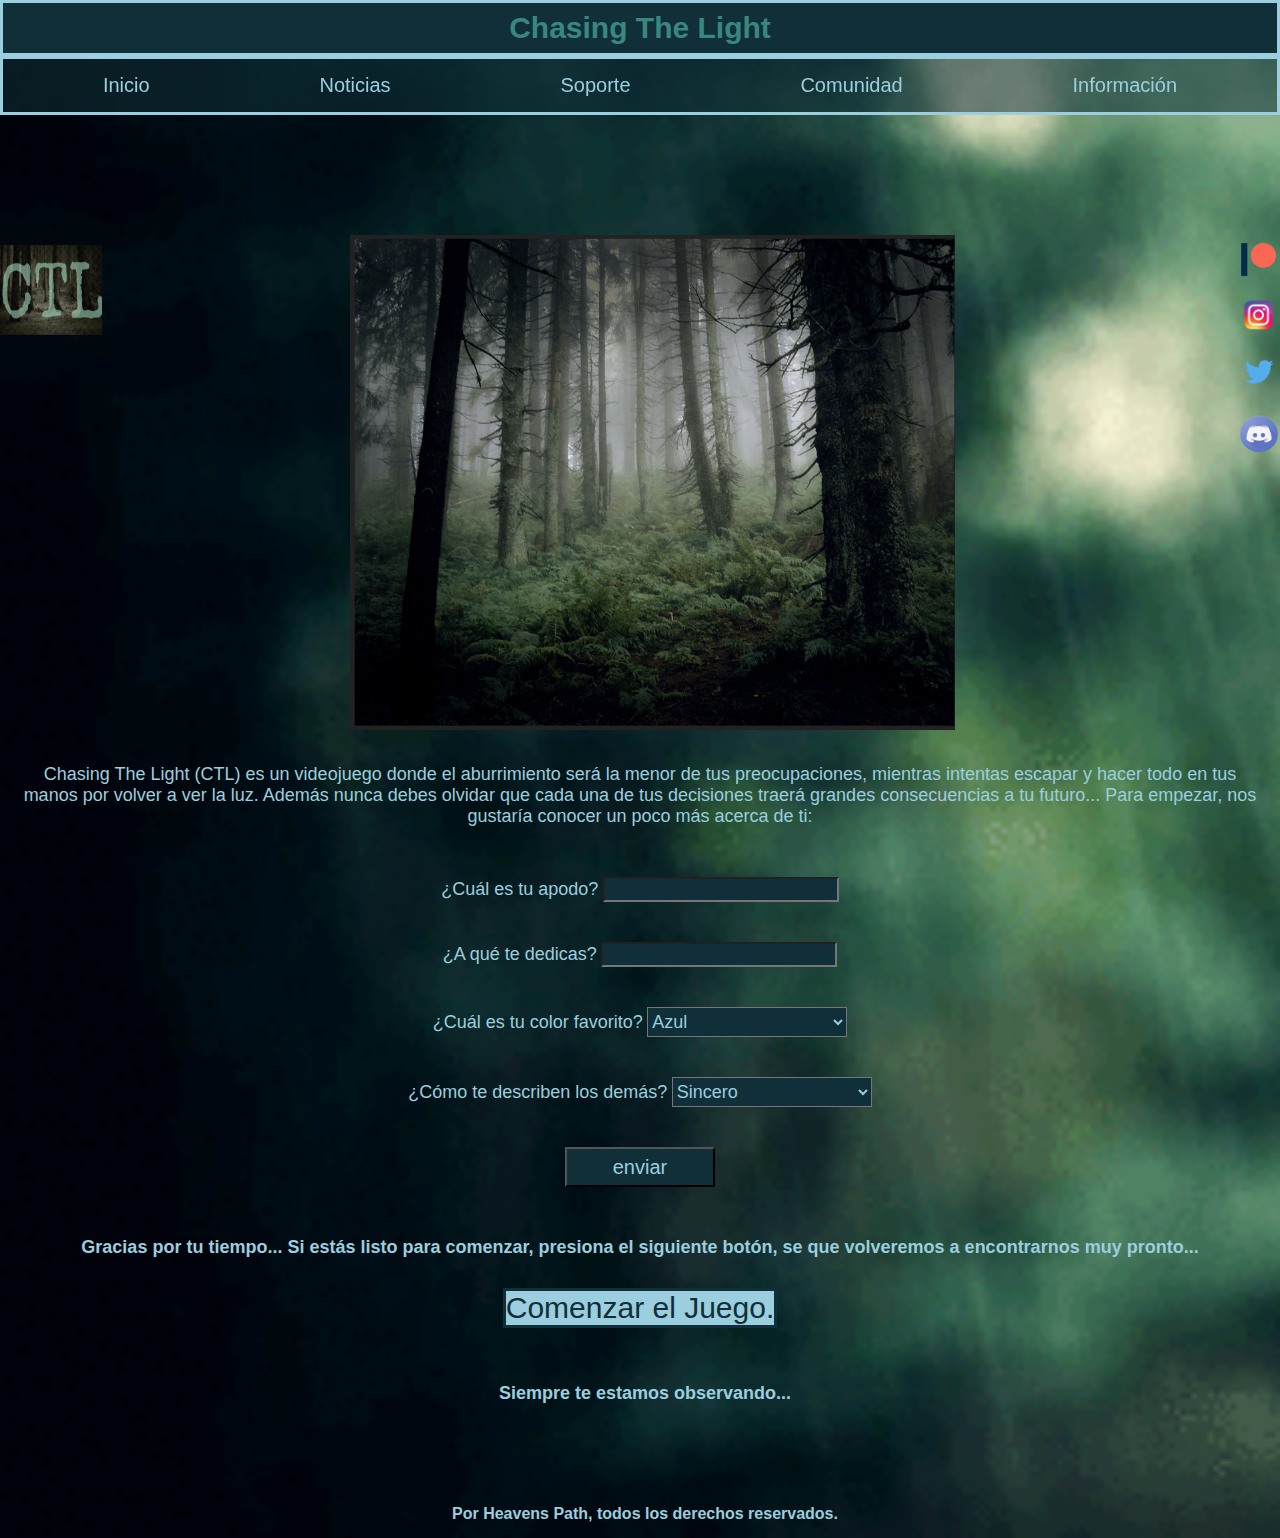
==== index.html @ 7c74cce0 "first commit" ====
<!DOCTYPE html>
<html lang="en">

<head>
  <meta charset="UTF-8">
  <meta http-equiv="X-UA-Compatible" content="IE=edge">
  <meta name="viewport" content="width=device-width, initial-scale=1.0">
  <title>Chasing The Light</title>

  <!-- Este es mi css -->
  <link rel="stylesheet" href="estilos/estilos.css">


</head>

<body>

  <header>
    <!-- este es el titulo del videojuego -->
    <h1>Chasing The Light</h1>

  </header>

  <nav>
    <!-- este es mi navegador -->
    <ul>
      <li><a class="enlace" href="index.html"> Inicio</a></li>
      <li><a class="enlace" href="pages/noticias.html"> Noticias</a></li>
      <li><a class="enlace" href="pages/soporte.html"> Soporte</a></li>
      <li><a class="enlace" href="pages/comunidad.html"> Comunidad</a></li>
      <li><a class="enlace" href="pages/informacion.html">Información</a></li>
    </ul>
  </nav>






  <main>
    <div class="centro">

      <div>
        <!-- Estas son las redes sociales -->
        <ul>
          <li><a target="_blank" href="https://www.patreon.com/home"> <img class="ptr" src="img/patreon.png"  alt="Patreon"></a></li>
          <li><a target="_blank" href="https://www.instagram.com/"> <img class="instw" src="img/instagram.png"  alt="instagram"></a></li>
          <li><a target="_blank" href="https://twitter.com/home"> <img class="instw" src="img/twitter.png"  alt="twitter"></a></li>
          <li><a target="_blank" href="https://discord.com/"> <img class="disc" src="img/discord.png" alt="discord"></a> </li>
        </ul>
      </div>

      <div>
        <!--Esta es la imagen central  -->
        <img class="img1" src="img/arboles1.png" alt="arboles">
      </div>

      <div>
        <a href="index.html"> <img class="logo" src="img/logo.jpg" alt="logo"></a>
      </div>

  

      

    </div>

    <div class="info-p">
      <!-- Breve descripción del Videojuego -->
      <p>
        Chasing The Light (CTL) es un videojuego donde el aburrimiento será la menor de tus preocupaciones, mientras
        intentas escapar y hacer todo en tus manos por volver a ver
        la luz. Además nunca debes olvidar que cada una de tus decisiones traerá grandes
        consecuencias a tu futuro... Para empezar, nos gustaría conocer un poco más acerca de ti:
      </p>
    </div>


    <div>
      <form class="formulario1" action="">
        <!-- Formulario para que el usuario interactúe -->
        <div>
          <label for=""> ¿Cuál es tu apodo?</label>
          <input type="text" name="apodo">
        </div>

        <div>
          <label for="">¿A qué te dedicas?</label>
          <input type="text" name="dedicacion">
        </div>

        <div>
          <label for="">¿Cuál es tu color favorito?</label>
          <select name="respuesta" id="">
            <option class="az" value="">Azul</option>
            <option class="ro" value="">Rojo</option>
            <option class="ve" value="">Verde</option>
            <option class="ce" value="">Celeste</option>
            <option class="am" value="">Amarillo</option>
            <option class="mo" value="">Morado</option>
            <option class="na" value="">Naranja</option>
          </select>
        </div>

        <div>
          <label for="">¿Cómo te describen los demás?</label>
          <select name="respuesta2" id="">
            <option value="">Sincero</option>
            <option value="">Humilde</option>
            <option value="">Perseverante</option>
            <option value="">Paciente</option>
            <option value="">...</option>
          </select>
        </div>

        <div>
          <input class="enviar" type="submit" value="enviar">
        </div>
      </form>
    </div>


    <div class="center-text">
      <div>
        <h3>
          Gracias por tu tiempo... Si estás listo para comenzar, presiona el siguiente botón, se que volveremos a
          encontrarnos muy pronto...
        </h3>
      </div>

      <div>
        <!-- Botón para comenzar el juego -->
        <a class="comenzar" href="index.html">Comenzar el Juego.</a>
      </div>
    </div>
  </main>



  <footer>
    <!-- pequeña nota -->
    <div>
      <h5> Siempre te estamos observando...</h4>
    </div>

    <div>
      <h4>Por Heavens Path, todos los derechos reservados.</h4>
    </div>
  </footer>



</body>

</html>
---- estilos/estilos.css ----
*{
    margin: 0;
    padding: 0;
    box-sizing: border-box;
}



/* ----- Css general y de la pagina de inicio ----- */
body{
    background-image: url(../img/gif5.gif);
    background-size: cover;
    background-repeat: no-repeat;
    font-family: sans-serif;

}

.centrar-titulo{
    display: flex;
    justify-content: center;
    color: rgb(155, 206, 222);
    
}


h1{
    color: rgb(57, 135, 126);
    font-size: 30px;
    text-align: center;
    padding: 8px;
    border: rgb(155, 206, 222) 3px solid;
    background-color: rgb(16, 47, 56);

}

nav{
    background-color: rgba(16, 47, 56, 0.548);
    font-size: 20px;
    margin-bottom: 20px;
}


nav ul{
    list-style-type: none;
    height: 200px;
    padding: 15px;
    display: flex;
    flex-direction: column;
    justify-content: space-around;
    align-items: center;
    border: rgb(155, 206, 222) 3px solid;
}

.enlace{
    text-decoration: none;
    color: rgb(155, 206, 222);
}

nav ul li a{
    transition-delay: .2s;
    transition-timing-function: ease;
}

nav ul li a:hover{
    color: rgb(73, 239, 220);
}

main{
    text-align: center;
}

.logo{
    width: 35vw;
    height: 17vh;
    margin-top: 10px;
    margin-bottom: 20px;

    animation-name: palpitar;
    animation-duration: 1.7s;
    animation-timing-function: ease;
    animation-iteration-count: infinite;
}

.img1{
    width: 50vw;
    height: 55vh;
    display: none;
    margin-bottom: 30px;
    padding-right: 35px;
}

main div ul{
    list-style-type: none;
    display: flex;
    justify-content: space-evenly;

}
main div ul li{
    display: list-item;
     
    margin-bottom: 12px;
}

.ptr{
    width: 35px;
    height: 35px;
    margin-top: 7px;
}

.ptr:hover{
    width: 60px;
    height: 60px;
}


.instw{
    width: 42px;
    height: 42px;
}

.instw:hover{
    width: 70px;
    height: 70px;
}

.disc{
    width: 40px;
    height: 40px;
    margin-top: 5px;
}

.disc:hover{
    width: 72px;
    height: 72px;
}

p{
    font-size: 18px;
    color: rgb(155, 206, 222);
    text-align: center;
    margin-left: 15px;
    margin-right: 15px;
    
}

.formulario1{
    text-align: center;
    margin-top: 30px;
}

label{
    font-size: 18px;
    color: rgb(155, 206, 222);
}

input{
    
    font-size: 18px;
    color: rgb(155, 206, 222);
    background-color: rgb(16, 47, 56);
    margin-bottom: 20px;
    margin-top: 20px;
    
}

select{
    width: 200px;
    height: 30px;
    font-size: 18px;
    color: rgb(155, 206, 222);
    background-color: rgb(16, 47, 56);
    margin-bottom: 20px;
    margin-top: 20px;
}

.az{
    color: blue;
}

.ro{
    color: red;
}

.ve{
    color: green;
}

.ce{
    color: aqua;
}

.am{
    color: yellow;
}

.mo{
    color: purple;
}

.na{
    color: orange;
}

.enviar{
    width: 150px;
    height: 40px;
    font-size: 20px;
    margin-top: 20px;
}

.center-text{
    text-align: center;
}

h3{
    color: rgb(155, 206, 222);
    font-size: 18px;
    margin-top: 30px;
    margin-bottom: 30px;
    margin-left: 2px;
    margin-right: 2px;
    
}

.comenzar{
    font-size: 30px;
    background-color: rgb(155, 206, 222);
    border: rgb(16, 47, 56) 3px solid;
    text-decoration: none;
    display: inline-block;
    color: rgb(16, 47, 56);
    margin-bottom: 20px;
}


footer{
    display: flex;
    font-size: 16px;
    flex-flow: column wrap;
    justify-content: space-around;
    align-items: center;
    height: 170px;
    color: rgb(155, 206, 222);
    padding-left: 10px;
    margin-top: 20px;
}

h5{
    margin-bottom: 70px;
}

/* ----- css pagina de noticias ----- */

.noticias{
    display: grid;
    gap: 15px;
    grid-template-columns: 95%;
    justify-content: center;

    animation-name: aparicion;
    animation-duration: 1s;
    animation-timing-function: ease;
}

.noticia{
    text-align: center;
    color: rgb(155, 206, 222);
    list-style-type: none;
    background-color: rgb(16, 47, 56);
    border: rgb(57, 135, 126) 3px solid;
    
    
}

.noticias h2{
    font-size: 20px;
    padding: 5px;
}

.noticias p{
    font-size: 17px;
    margin-top: 15px;
}

.noticias ul{
    list-style-type: none;
    height: 265px;
    padding: 15px;
    display: flex;
    flex-direction: column;
    justify-content: space-around;
    align-items: center;
    margin-top: 15px;
}

.noticias li{
    padding-bottom: 30px;
    font-size: 15px;
}

.enlace2{
    color: rgb(155, 206, 222);
}

.enlace2:hover{
    color: rgb(57, 135, 126);
}

.evento p{
    padding-top: 30px;
    padding-bottom: 30px;
}

/* ----- css pagina de soporte ----- */

.form-soporte{
    text-align: center;
    color: rgb(155, 206, 222)
}

.inp1{
    width: 300px;
}

.texta1{
    resize: none;
    color: rgb(155, 206, 222);
    font-size: 18px;
    background-color: rgb(16, 47, 56);
    
}


/* ----- css pagina de comunidad ----- */

.cuadro-color{
    color: rgb(155, 206, 222);
    text-align: center;
    background-color: rgb(16, 47, 56);
    border: rgb(155, 206, 222) 3px solid;
    display: inline-block;
    font-size: 20px;
    margin-top: 25px;
}

.texta2{
    resize: none;
    font-size: 18px;
    background-color: rgb(16, 47, 56);
    color: rgb(155, 206, 222);
}
.enviar2{
 text-align: center;
 margin-bottom: 25px;
}


.comentario{
    color: rgb(155, 206, 222);
    background-color: rgb(16, 47, 56);
    border: rgb(155, 206, 222) 3px solid;
    margin-top: 50px;
    margin-left: 5px;
    margin-right: 5px;
    display: flex;
    flex-direction: column;
    justify-content: center;
    justify-content: space-evenly;
    height: 250px;
}

/* ------ css pagina de informacion ------ */

.info{
    display: grid;
    gap: 10px;
    grid-template-columns: 95%;
    justify-content: center;

    animation-name: aparicion;
    animation-duration: 1s;
    animation-timing-function: ease;
}




.info img{
    width: 100%;
    height: 30vh;
}

.info p{
    padding: 7px;
}


@keyframes aparicion{
    0%{
        opacity: 0;
    }

    100%{
        opacity: 1;
    }
}

@keyframes palpitar{
    0%{
        transform: scale(.8,.7);
    }

    50%{
        transform: scale(.9,.8);
    }

    100%{
        transform: scale(1,.9);
    }
}

/* ----- Media Queries----- */

@media screen and (min-width: 650px){
    /* Inicio */
    .centro{
        display: flex;
        flex-direction: row-reverse;
        justify-content: space-between;
        margin-top: 120px;
    }

    .centro ul{
        display: inline-block;
    }

    .logo{
        width: 8vw;
        height: 10vh;
    }

    .img1{
        display: inline-block;
        
    }

    h5{
        font-size: 18px;
    }


    /* Soporte */
    .texta1{
        width: 80vw;
    }

    /* comunidad */
    .texta2{
        width: 80vw;
    }
}

@media screen and (min-width: 875px){

    nav{
        position: sticky; top: 10px;
        z-index: 100;
    }
    nav ul{
        display: flex;
        flex-direction: row;
        justify-content: space-around;
        height: auto;
    }

    /* Grid de Noticias */

    .noticias{
        display: grid;
        grid-template-columns: repeat(2,2fr);
        grid-template-areas: 
        "not-1 not-2"
        "not-3 not-4"
        ;
        padding: 15px;
        column-gap: 15px;
        row-gap: 40px;
    }

    .not-1{
        grid-area: not-1;
    }

    .not-2{
        grid-area: not-2;
    }

    .not-3{
        grid-area: not-3;
    }

    .not-4{
        grid-area: not-4;
    }


    /* Grid de Información */

    .info{
        display: grid;
        grid-template-columns: repeat(2,2fr);
        grid-template-areas: 
        "inf-1 inf-2"
        "inf-3 inf-4"
        "img2 img2"
        ;
        padding: 10px;
    }

    .info h2{
        padding: 5px;
    }

    .info p{
        height: 30vh ;
        padding-top: 20px;
    }

    .inf-1{
        grid-area: inf-1;
    }


    .inf-2{
        grid-area: inf-2;
    }

    .inf-3{
        grid-area: inf-3;
    }

    .inf-3 p{
        height: 45vh;
    }

    .inf-4{
        grid-area: inf-4;
    }

    .inf-4 p{
        height: 45vh;
    }

    .img2{
        grid-area: img2;
    }

    .info img{
        height: 55vh;
    }
}

@media screen and (min-width: 1245px){
    .info p{
        height: 20vh;
    }

    .inf-3 p{
        height: 30vh;
    }

    .inf-4 p{
        height: 30vh;
    }
}
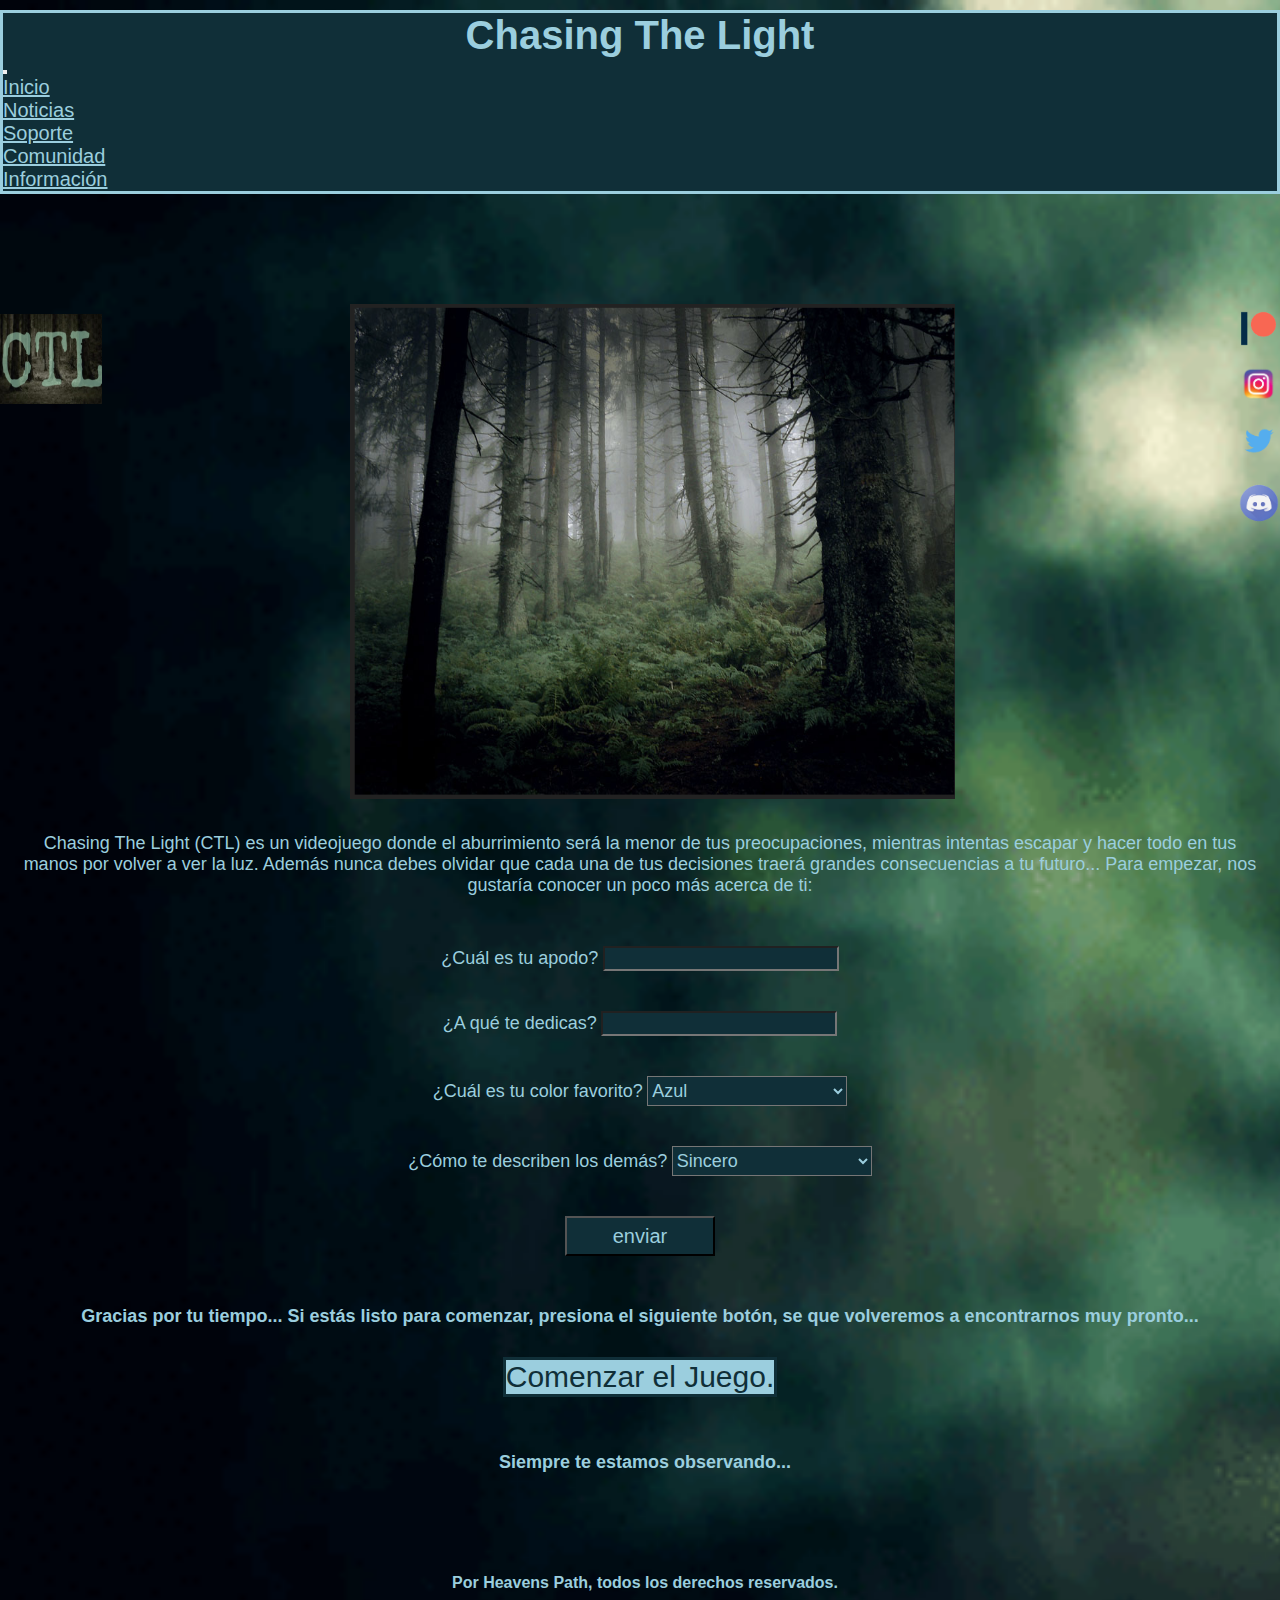
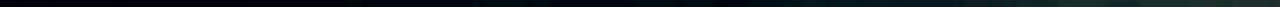
==== commit b8aa9c35: "navbar update" ====
--- a/index.html
+++ b/index.html
@@ -6,6 +6,9 @@
   <meta http-equiv="X-UA-Compatible" content="IE=edge">
   <meta name="viewport" content="width=device-width, initial-scale=1.0">
   <title>Chasing The Light</title>
+
+  <!-- Este es el link a Bootstrap -->
+  <link href="https://cdn.jsdelivr.net/npm/bootstrap@5.2.0/dist/css/bootstrap.min.css" rel="stylesheet" integrity="sha384-gH2yIJqKdNHPEq0n4Mqa/HGKIhSkIHeL5AyhkYV8i59U5AR6csBvApHHNl/vI1Bx" crossorigin="anonymous">
 
   <!-- Este es mi css -->
   <link rel="stylesheet" href="estilos/estilos.css">
@@ -16,21 +19,43 @@
 <body>
 
   <header>
-    <!-- este es el titulo del videojuego -->
-    <h1>Chasing The Light</h1>
+    <nav class="navbar navbar-expand-lg bg-light">
+      <div class="container-fluid">
 
+        <div class=" col-sm-8 col-md-4">
+          <h1>Chasing The Light</h1>
+        </div>
+        
+
+        <button class="navbar-toggler" type="button" data-bs-toggle="collapse" data-bs-target="#navbarSupportedContent" aria-controls="navbarSupportedContent" aria-expanded="false" aria-label="Toggle navigation">
+          <span class="navbar-toggler-icon navbar-dark"></span>
+        </button>
+        <div class="collapse navbar-collapse" id="navbarSupportedContent">
+          <ul class="navbar-nav me-auto mb-2 mb-lg-0">
+            <li class="nav-item">
+              <a class="nav-link active" aria-current="page" href="index.html">Inicio</a>
+            </li>
+
+            <li>
+              <a class="nav-link active" aria-current="page" href="pages/noticias.html">Noticias</a>
+            </li>
+
+            <li>
+              <a class="nav-link active" aria-current="page" href="pages/soporte.html">Soporte</a>
+            </li>
+
+            <li>
+              <a class="nav-link active" aria-current="page" href="pages/comunidad.html">Comunidad</a>
+            </li>
+            
+            <li>
+              <a class="nav-link active" aria-current="page" href="pages/informacion.html">Información</a>
+            </li>
+          </ul>
+        </div>
+      </div>
+    </nav>
   </header>
-
-  <nav>
-    <!-- este es mi navegador -->
-    <ul>
-      <li><a class="enlace" href="index.html"> Inicio</a></li>
-      <li><a class="enlace" href="pages/noticias.html"> Noticias</a></li>
-      <li><a class="enlace" href="pages/soporte.html"> Soporte</a></li>
-      <li><a class="enlace" href="pages/comunidad.html"> Comunidad</a></li>
-      <li><a class="enlace" href="pages/informacion.html">Información</a></li>
-    </ul>
-  </nav>
 
 
 
@@ -38,9 +63,9 @@
 
 
   <main>
-    <div class="centro">
+    <div class="container-fluid centro">
 
-      <div>
+      <div class="col-md-1">
         <!-- Estas son las redes sociales -->
         <ul>
           <li><a target="_blank" href="https://www.patreon.com/home"> <img class="ptr" src="img/patreon.png"  alt="Patreon"></a></li>
@@ -50,12 +75,12 @@
         </ul>
       </div>
 
-      <div>
+      <div class="col md-10">
         <!--Esta es la imagen central  -->
         <img class="img1" src="img/arboles1.png" alt="arboles">
       </div>
 
-      <div>
+      <div class="col-md-1">
         <a href="index.html"> <img class="logo" src="img/logo.jpg" alt="logo"></a>
       </div>
 
@@ -149,7 +174,8 @@
   </footer>
 
 
-
+  <!-- script bootstrap -->
+  <script src="https://cdn.jsdelivr.net/npm/bootstrap@5.2.0/dist/js/bootstrap.bundle.min.js" integrity="sha384-A3rJD856KowSb7dwlZdYEkO39Gagi7vIsF0jrRAoQmDKKtQBHUuLZ9AsSv4jD4Xa" crossorigin="anonymous"></script>
 </body>
 
 </html>--- a/estilos/estilos.css
+++ b/estilos/estilos.css
@@ -22,34 +22,25 @@
     
 }
 
+.navbar{
+    background-color: rgb(16, 47, 56) !important;
+    border: rgb(155, 206, 222) 3px solid ;
+}
 
 h1{
-    color: rgb(57, 135, 126);
-    font-size: 30px;
-    text-align: center;
-    padding: 8px;
-    border: rgb(155, 206, 222) 3px solid;
-    background-color: rgb(16, 47, 56);
-
-}
-
-nav{
-    background-color: rgba(16, 47, 56, 0.548);
-    font-size: 20px;
-    margin-bottom: 20px;
-}
-
-
-nav ul{
-    list-style-type: none;
-    height: 200px;
-    padding: 15px;
-    display: flex;
-    flex-direction: column;
-    justify-content: space-around;
-    align-items: center;
-    border: rgb(155, 206, 222) 3px solid;
-}
+    color: rgb(155, 206, 222);
+    font-size: 40px;
+    text-align: center;
+}
+
+
+
+.nav-link{
+    color: rgb(155, 206, 222) !important;
+    padding-right: 1vw !important;
+    font-size: 20px !important;
+}
+
 
 .enlace{
     text-decoration: none;
@@ -394,6 +385,7 @@
     padding: 7px;
 }
 
+/* ----- Animaciones ----- */
 
 @keyframes aparicion{
     0%{
@@ -462,16 +454,11 @@
 
 @media screen and (min-width: 875px){
 
-    nav{
+    header{
         position: sticky; top: 10px;
         z-index: 100;
     }
-    nav ul{
-        display: flex;
-        flex-direction: row;
-        justify-content: space-around;
-        height: auto;
-    }
+
 
     /* Grid de Noticias */
 
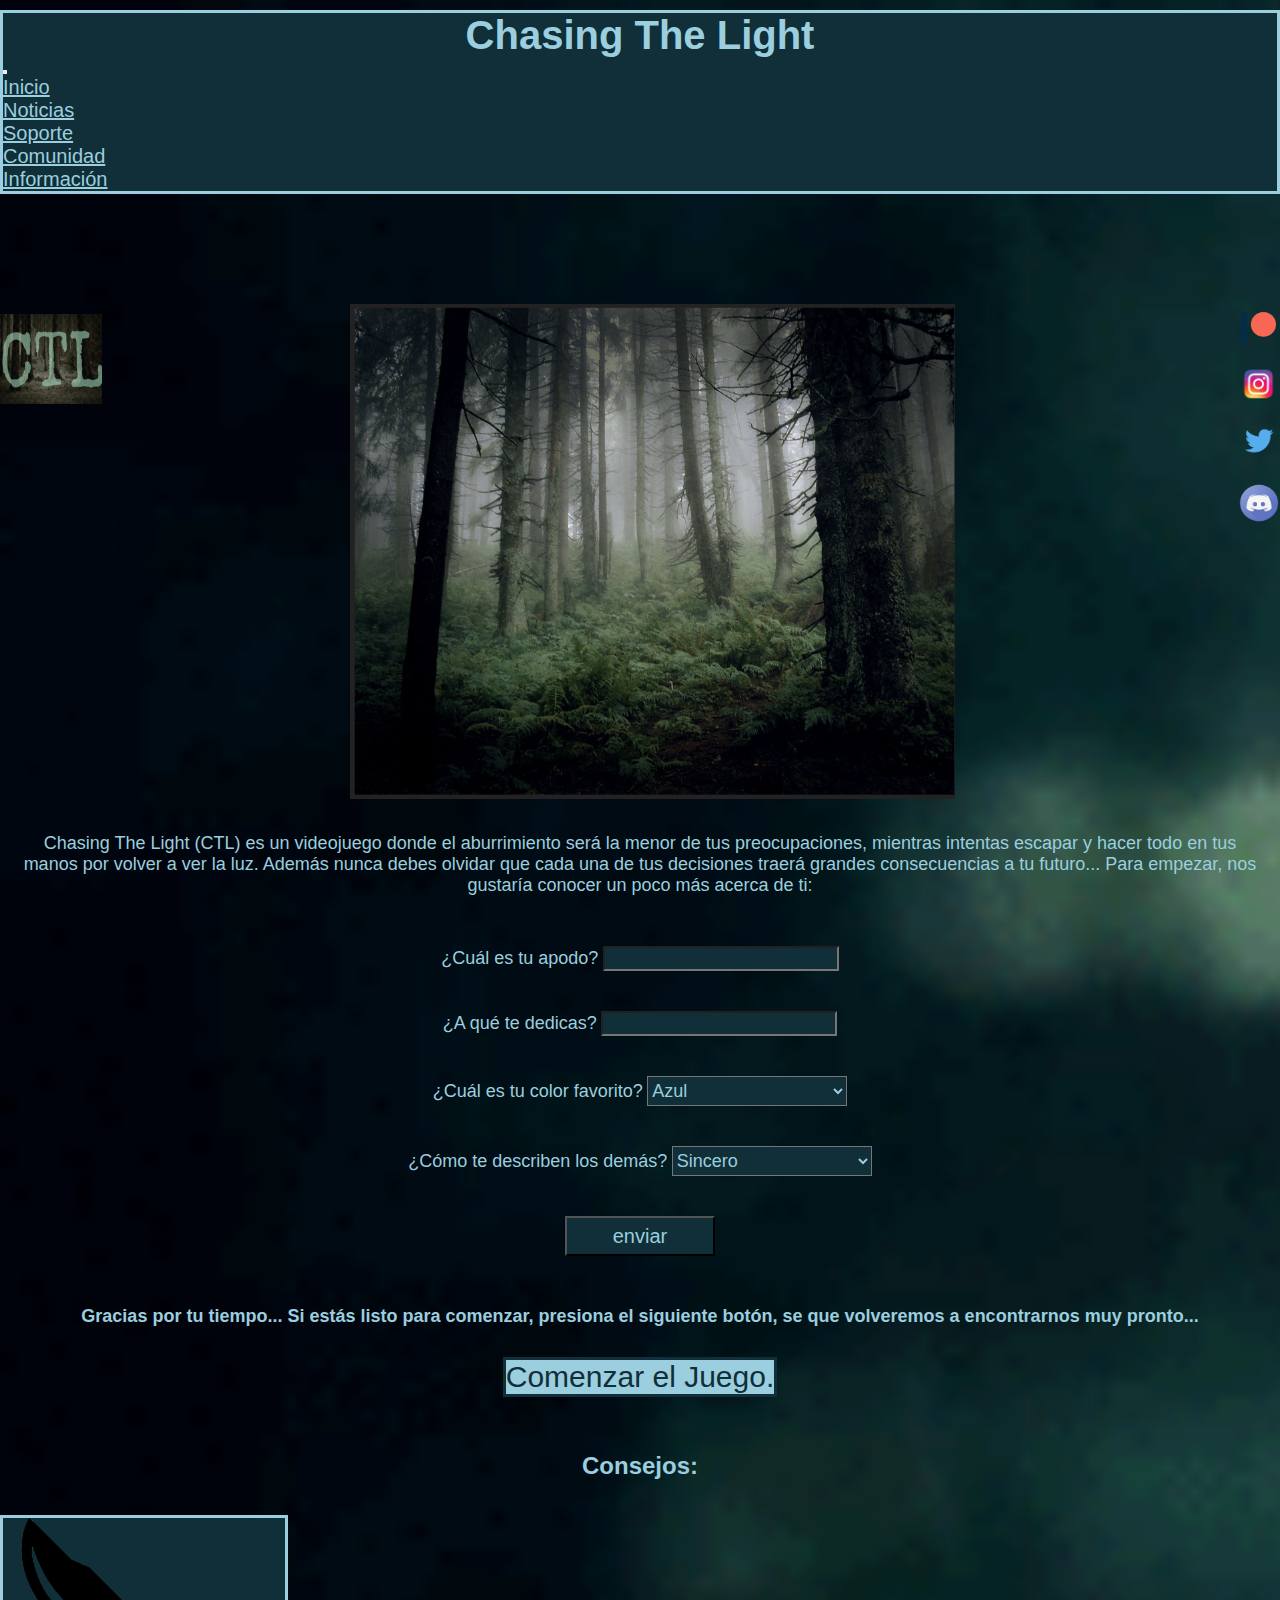
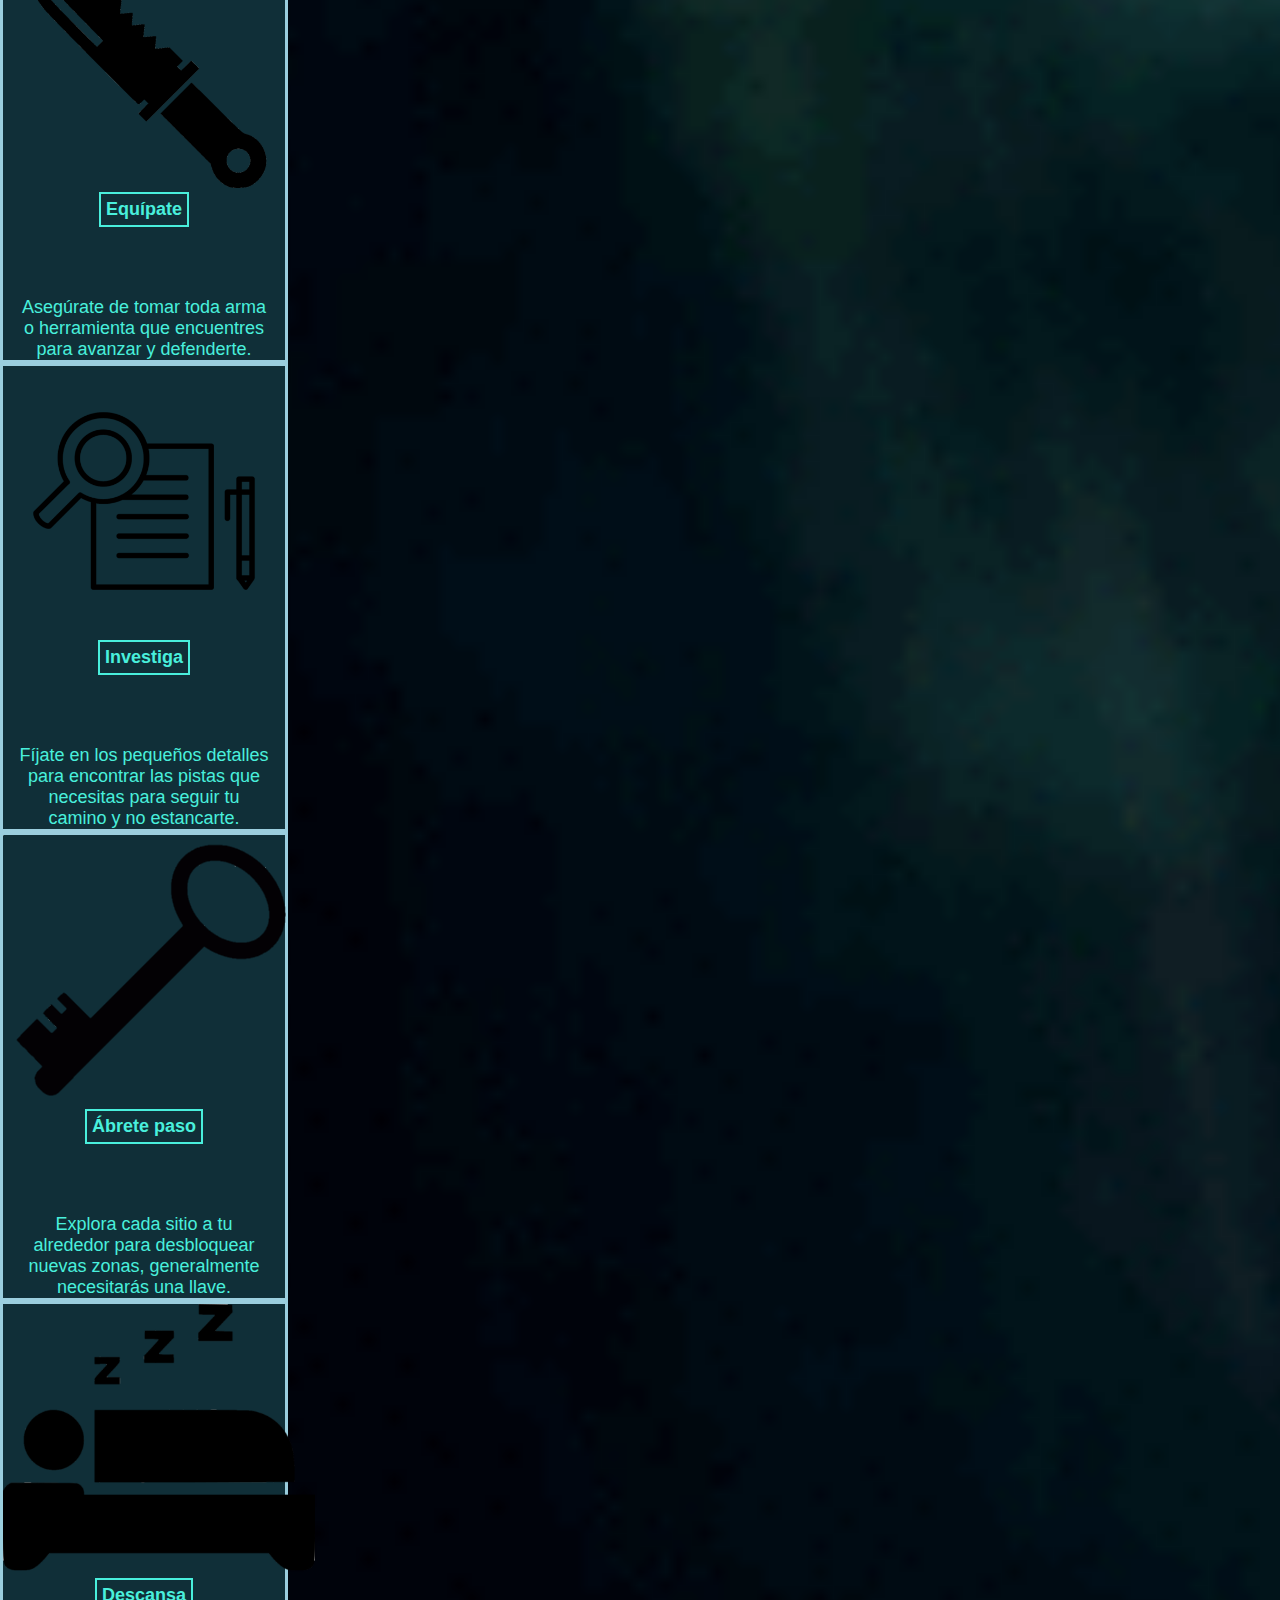
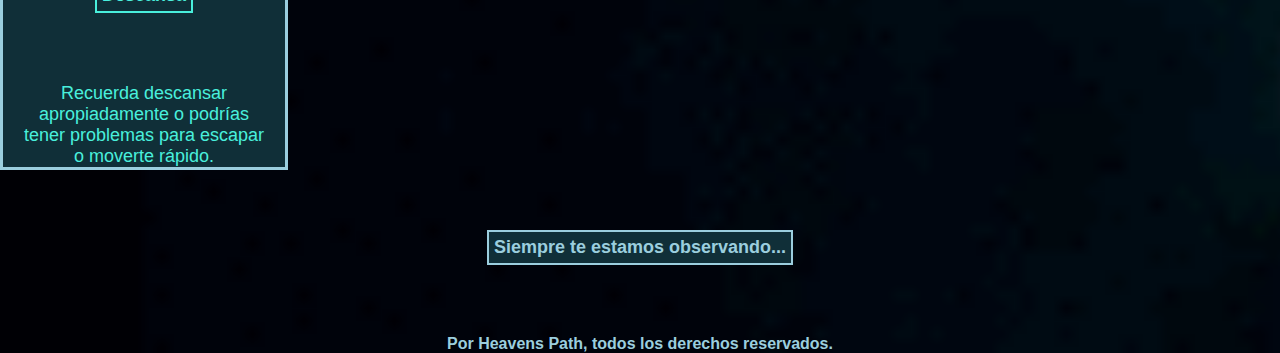
==== commit b8f8769d: "bootstrap done" ====
--- a/index.html
+++ b/index.html
@@ -22,7 +22,7 @@
     <nav class="navbar navbar-expand-lg bg-light">
       <div class="container-fluid">
 
-        <div class=" col-sm-8 col-md-4">
+        <div class="col-md-6">
           <h1>Chasing The Light</h1>
         </div>
         
@@ -158,6 +158,49 @@
         <a class="comenzar" href="index.html">Comenzar el Juego.</a>
       </div>
     </div>
+
+    <div><h2>Consejos:</h2></div>
+    <div class="container">
+      <div class="row conse-grid">
+        <div class="card col-md-3">
+          <img src="img/navaja.png" class="card-img-top" alt="navaja">
+          <div class="card-body">
+            <h5 class="card-title">Equípate</h5>
+            <p class="card-text">Asegúrate de tomar toda arma o herramienta que encuentres para avanzar y defenderte.</p>
+          
+          </div>
+        </div>
+
+        <div class="card col-md-3">
+          <img src="img/lupa.png" class="card-img-top" alt="lupa">
+          <div class="card-body">
+            <h5 class="card-title">Investiga</h5>
+            <p class="card-text">Fíjate en los pequeños detalles para encontrar las pistas que necesitas para seguir tu camino y no estancarte.</p>
+      
+          </div>
+        </div>
+        
+        <div class="card col-md-3">
+          <img src="img/llave.png" class="card-img-top" alt="llave">
+          <div class="card-body">
+            <h5 class="card-title">Ábrete paso </h5>
+            <p class="card-text">Explora cada sitio a tu alrededor para desbloquear nuevas zonas, generalmente necesitarás una llave.</p>
+            
+          </div>
+        </div>
+
+        <div class="card col-md-3">
+          <img src="img/zzz.png" class="card-img-top" alt="dormir">
+          <div class="card-body">
+            <h5 class="card-title">Descansa</h5>
+            <p class="card-text">Recuerda descansar apropiadamente o podrías tener problemas para escapar o moverte rápido.</p>
+            
+          </div>
+        </div>
+      </div>
+      
+  
+    </div>
   </main>
 
 
--- a/estilos/estilos.css
+++ b/estilos/estilos.css
@@ -15,30 +15,30 @@
 
 }
 
-.centrar-titulo{
-    display: flex;
-    justify-content: center;
-    color: rgb(155, 206, 222);
-    
-}
 
 .navbar{
     background-color: rgb(16, 47, 56) !important;
     border: rgb(155, 206, 222) 3px solid ;
 }
 
+
 h1{
     color: rgb(155, 206, 222);
     font-size: 40px;
     text-align: center;
+
+    animation-name: entrar;
+    animation-duration: .5s;
+    animation-timing-function: ease;
+    animation-iteration-count: 1;
 }
 
 
 
 .nav-link{
     color: rgb(155, 206, 222) !important;
-    padding-right: 1vw !important;
-    font-size: 20px !important;
+    padding-right: 1vw !important ;
+    font-size: 20px;
 }
 
 
@@ -47,17 +47,23 @@
     color: rgb(155, 206, 222);
 }
 
-nav ul li a{
-    transition-delay: .2s;
+.nav-link{
+    transition-delay: .1s;
     transition-timing-function: ease;
 }
 
-nav ul li a:hover{
-    color: rgb(73, 239, 220);
+.nav-link:hover{
+    color: rgb(73, 239, 220) !important;
 }
 
 main{
     text-align: center;
+}
+
+.centro{
+    animation-name: aparicion;
+    animation-duration: 1s;
+    animation-timing-function: ease;
 }
 
 .logo{
@@ -223,31 +229,63 @@
     margin-bottom: 20px;
 }
 
+h2{
+    color: rgb(155, 206, 222);
+    margin: 35px;
+}
+
+.conse-grid{
+    gap: 25px;
+    justify-content: center;
+    margin-bottom: 60px;
+}
+
+.card{
+    width: 18rem;
+    background-color: rgb(16, 47, 56);
+    border: rgb(155, 206, 222) 3px solid;
+
+    animation-name: bajar;
+    animation-duration: 1.3s;
+    animation-timing-function: ease;
+    animation-iteration-count: 1;
+}
+
+
+.card img{
+    height: 30vh;
+}
+
+.card h5{
+    color: rgb(73, 239, 220);
+}
+
+.card p{
+    color: rgb(73, 239, 220);
+}
+
 
 footer{
     display: flex;
+    flex-flow: column wrap;
     font-size: 16px;
-    flex-flow: column wrap;
-    justify-content: space-around;
-    align-items: center;
-    height: 170px;
-    color: rgb(155, 206, 222);
-    padding-left: 10px;
+    text-align: center;
+    color: rgb(155, 206, 222);
     margin-top: 20px;
 }
 
 h5{
     margin-bottom: 70px;
+    background-color: rgb(16, 47, 56);
+    display: inline-block;
+    border: 2px solid;
+    padding: 5px;
 }
 
 /* ----- css pagina de noticias ----- */
 
+
 .noticias{
-    display: grid;
-    gap: 15px;
-    grid-template-columns: 95%;
-    justify-content: center;
-
     animation-name: aparicion;
     animation-duration: 1s;
     animation-timing-function: ease;
@@ -260,7 +298,11 @@
     background-color: rgb(16, 47, 56);
     border: rgb(57, 135, 126) 3px solid;
     
-    
+}
+
+.noti-grid{
+    gap: 30px;
+    justify-content: center;
 }
 
 .noticias h2{
@@ -286,7 +328,7 @@
 
 .noticias li{
     padding-bottom: 30px;
-    font-size: 15px;
+    font-size: 17px;
 }
 
 .enlace2{
@@ -302,27 +344,58 @@
     padding-bottom: 30px;
 }
 
+.pagination{
+    display: flex;
+    justify-content: center;
+    margin-top: 40px;
+    
+}
+
+
 /* ----- css pagina de soporte ----- */
 
 .form-soporte{
     text-align: center;
-    color: rgb(155, 206, 222)
+    color: rgb(73, 239, 220)
+}
+
+.form-2{
+    display: flex;
+    flex-direction: column;
+    justify-content: center;
+    align-items: center;
+    margin-bottom: 50px;
+    color: rgb(73, 239, 220);
+}
+
+.form-label{
+    background-color: rgb(16, 47, 56);
+    border: rgb(155, 206, 222) 2px solid;
+    padding: 5px;
 }
 
 .inp1{
     width: 300px;
+    background-color: rgb(16, 47, 56);
 }
 
 .texta1{
     resize: none;
-    color: rgb(155, 206, 222);
-    font-size: 18px;
-    background-color: rgb(16, 47, 56);
-    
+    font-size: 18px;
+    background-color: rgb(16, 47, 56);
+    height: 30vh;
 }
 
 
 /* ----- css pagina de comunidad ----- */
+
+
+.centrar-titulo{
+    display: flex;
+    justify-content: center;
+    color: rgb(155, 206, 222);
+    
+}
 
 .cuadro-color{
     color: rgb(155, 206, 222);
@@ -363,27 +436,31 @@
 /* ------ css pagina de informacion ------ */
 
 .info{
-    display: grid;
-    gap: 10px;
-    grid-template-columns: 95%;
-    justify-content: center;
-
     animation-name: aparicion;
     animation-duration: 1s;
     animation-timing-function: ease;
-}
-
-
-
-
-.info img{
-    width: 100%;
-    height: 30vh;
-}
-
-.info p{
-    padding: 7px;
-}
+    margin: 60px;
+}
+
+
+
+.accordion-item{
+    background-color: rgb(16, 47, 56);
+    border: rgb(155, 206, 222) 3px solid !important;
+}
+
+
+.accordion-button{
+    background-color: rgb(16, 47, 56);
+    color: rgb(155, 206, 222);
+    font-size: 22px;
+}
+
+.accordion-body{
+    color: rgb(155, 206, 222);
+}
+
+
 
 /* ----- Animaciones ----- */
 
@@ -409,6 +486,30 @@
     100%{
         transform: scale(1,.9);
     }
+}
+
+@keyframes entrar{
+    0%{
+        transform: translateX(-200px);
+    }
+
+    100%{
+        transform: translateX(0px);
+    }
+}
+
+@keyframes bajar{
+    0%{
+        transform: translateY(-1000px);
+        opacity: 0;
+    }
+
+    100%{
+        transform: translateY(0px);
+        opacity: 1;
+    }
+
+
 }
 
 /* ----- Media Queries----- */
@@ -460,91 +561,7 @@
     }
 
 
-    /* Grid de Noticias */
-
-    .noticias{
-        display: grid;
-        grid-template-columns: repeat(2,2fr);
-        grid-template-areas: 
-        "not-1 not-2"
-        "not-3 not-4"
-        ;
-        padding: 15px;
-        column-gap: 15px;
-        row-gap: 40px;
-    }
-
-    .not-1{
-        grid-area: not-1;
-    }
-
-    .not-2{
-        grid-area: not-2;
-    }
-
-    .not-3{
-        grid-area: not-3;
-    }
-
-    .not-4{
-        grid-area: not-4;
-    }
-
-
-    /* Grid de Información */
-
-    .info{
-        display: grid;
-        grid-template-columns: repeat(2,2fr);
-        grid-template-areas: 
-        "inf-1 inf-2"
-        "inf-3 inf-4"
-        "img2 img2"
-        ;
-        padding: 10px;
-    }
-
-    .info h2{
-        padding: 5px;
-    }
-
-    .info p{
-        height: 30vh ;
-        padding-top: 20px;
-    }
-
-    .inf-1{
-        grid-area: inf-1;
-    }
-
-
-    .inf-2{
-        grid-area: inf-2;
-    }
-
-    .inf-3{
-        grid-area: inf-3;
-    }
-
-    .inf-3 p{
-        height: 45vh;
-    }
-
-    .inf-4{
-        grid-area: inf-4;
-    }
-
-    .inf-4 p{
-        height: 45vh;
-    }
-
-    .img2{
-        grid-area: img2;
-    }
-
-    .info img{
-        height: 55vh;
-    }
+
 }
 
 @media screen and (min-width: 1245px){
